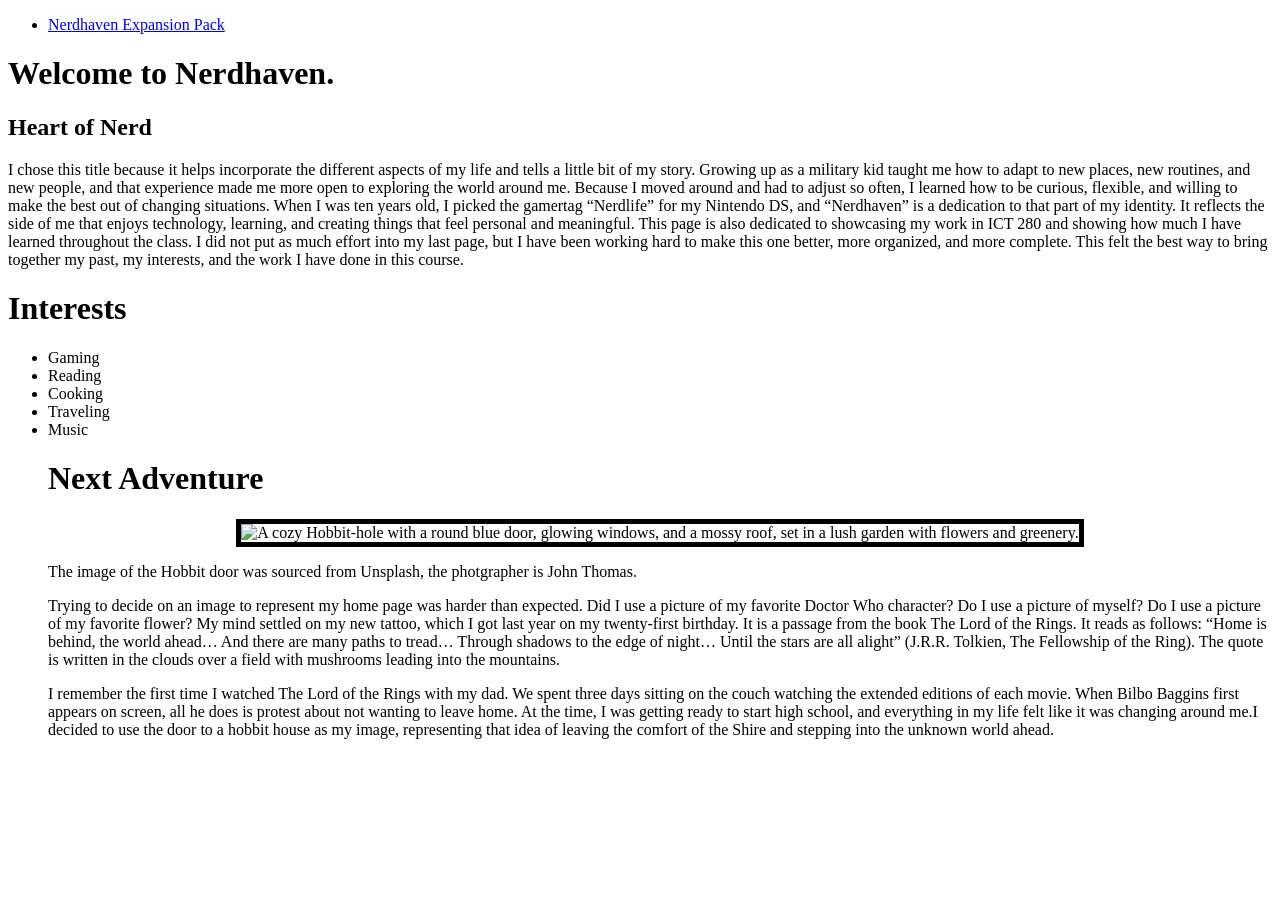
==== index.html @ b2e908db "And nothing… lol… the image still did not show up this time. I started a <div> tag and put the src a" ====
<!-- Redone from scratch, this is the new index.html for the intention of creating project three. It is a simple page with a header and a paragraph of text, for my original web project. -->
<!-- I will be adding more content and styling to this page for the furture ICT280 project. -->
 <!-- Push Ten I realaized lowkey a huge mistake, I didnt creeate the project two file, this page is supposed to be simple. -->

<!DOCTYPE html>
    <!--forgot proper doctype declaration, added it in. <!DOCTYPE html> Caused the page to render weird intially.-->
<html lang="en">
<head>
    <meta charset="UTF-8">
    <meta name="viewport" content="width=device-width, initial-scale=1.0">
    <title>Nerdhaven</title>
</head>
<!--Added the navigation bar to page one. I am so stupid, all i had to do was read both pages. I was so focused on project two I didn't realize I needed to create the file.-->
 <body>  
<nav>
        <ul>
           <!--Removed the Home link from the home page, and the project two link from the project two page. This is to help with organization and make it easier to navigate.-->
            <li><a href="html/project2.html">Nerdhaven Expansion Pack</a></li>
        </ul>
    </nav>
    <header>
        <h1>Welcome  to Nerdhaven. </h1>
            <!--removed after commit 38, to help with organization.-->
            <h2>Heart of Nerd</h2>
            <p>I chose this title because it helps incorporate the different aspects of my life and tells a little bit of my story. Growing up as a military kid taught me how to adapt to new places, new routines, and new people, and that experience made me more open to exploring the world around me. Because I moved around and had to adjust so often, I learned how to be curious, flexible, and willing to make the best out of changing situations. When I was ten years old, I picked the gamertag “Nerdlife” for my Nintendo DS, and “Nerdhaven” is a dedication to that part of my identity. It reflects the side of me that enjoys technology, learning, and creating things that feel personal and meaningful. This page is also dedicated to showcasing my work in ICT 280 and showing how much I have learned throughout the class. I did not put as much effort into my last page, but I have been working hard to make this one better, more organized, and more complete. This felt the best way to bring together my past, my interests, and the work I have done in this course.</p>
    </header>

    <main></main>

    <!---line 22 through 68, the body paragraph needs to be moved to the project two file I believe. I am going to leave the sections on the homepage for now-->
    <!--Next is the start of the Intrests blueprint. Broken into different paragraphs for specfic intressts.  -->

    <header>
        <h1>Interests</h1>
    </header>
<!--This section should break down each interest into different sections using a list-->
    <main>
        <ul>
            <li>Gaming</li>
            <li>Reading</li>
            <li>Cooking</li>
            <li>Traveling</li>
            <li>Music</li>
            </ul><ul
        </ul>
        <!--I needed to close the ul tag.-->

            <!--Removed pargraphs so they only appear on the project two page, and not the homepage.-->
<!--Finally time to add the image. Will only be adding one for now. Depending on timing, I may add more in the future.-->
        <header>
            <h1>Next Adventure</h1>
            <div style="text-align: center;">
                <img src="https://images.unsplash.com/photo-1673752016559-b672790d2d99?q=80&w=888&auto=format&fit=crop"
                     alt="A cozy Hobbit-hole with a round blue door, glowing windows, and a mossy roof, set in a lush garden with flowers and greenery."
                     width="500" 
                     height="300" 
                     border="5">
            </div>
            <p>The image of the Hobbit door was sourced from Unsplash, the photgrapher is John Thomas.</p>
            <p>Trying to decide on an image to represent my home page was harder than expected. Did I use a picture of my favorite Doctor Who character? Do I use a picture of myself? Do I use a picture of my favorite flower? My mind settled on my new tattoo, which I got last year on my twenty-first birthday. It is a passage from the book The Lord of the Rings. It reads as follows: “Home is behind, the world ahead… And there are many paths to tread… Through shadows to the edge of night… Until the stars are all alight” (J.R.R. Tolkien, The Fellowship of the Ring). The quote is written in the clouds over a field with mushrooms leading into the mountains.</p>
            <p> I remember the first time I watched The Lord of the Rings with my dad. We spent three days sitting on the couch watching the extended editions of each movie. When Bilbo Baggins first appears on screen, all he does is protest about not wanting to leave home. At the time, I was getting ready to start high school, and everything in my life felt like it was changing around me.I decided to use the door to a hobbit house as my image, representing that idea of leaving the comfort of the Shire and stepping into the unknown world ahead.  </p>
        </header>
   <!--Finish the main page-->
    </main>
        <main>
        <!--Main content goes here-->
    </main>
    </body> 
    </html> <!--Added closing tag for main, and html.-->
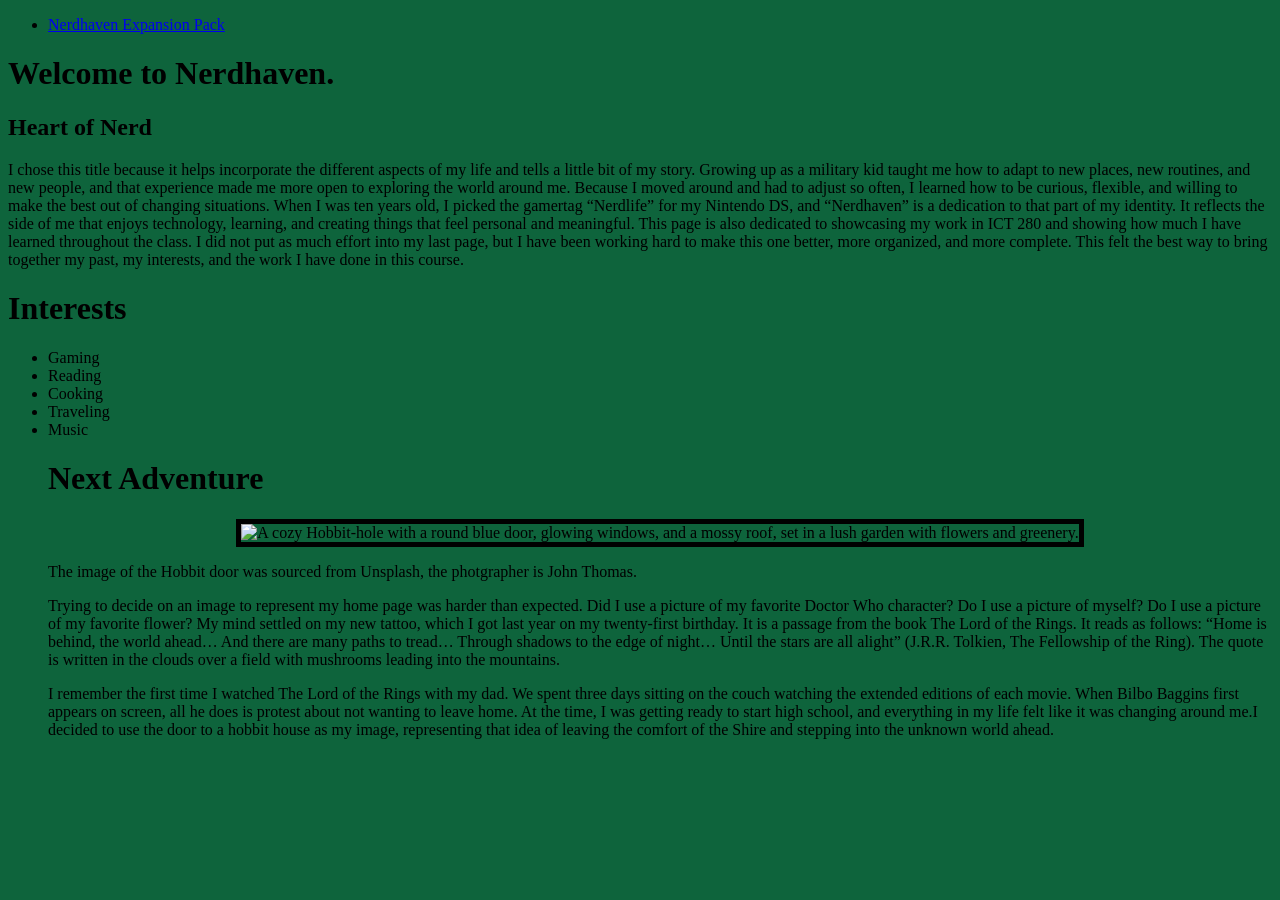
==== commit ff59bf80: "Success! The table actually worked! It’s a little weird because some of the text is bold where it sh" ====
--- a/index.html
+++ b/index.html
@@ -1,10 +1,11 @@
 <!-- Redone from scratch, this is the new index.html for the intention of creating project three. It is a simple page with a header and a paragraph of text, for my original web project. -->
 <!-- I will be adding more content and styling to this page for the furture ICT280 project. -->
- <!-- Push Ten I realaized lowkey a huge mistake, I didnt creeate the project two file, this page is supposed to be simple. -->
 
 <!DOCTYPE html>
     <!--forgot proper doctype declaration, added it in. <!DOCTYPE html> Caused the page to render weird intially.-->
 <html lang="en">
+    <!--Added in some color to try and change the webpage to a differnt color only using html-->
+<body bgcolor="#0E643C"> <!--This should be green lol-->
 <head>
     <meta charset="UTF-8">
     <meta name="viewport" content="width=device-width, initial-scale=1.0">
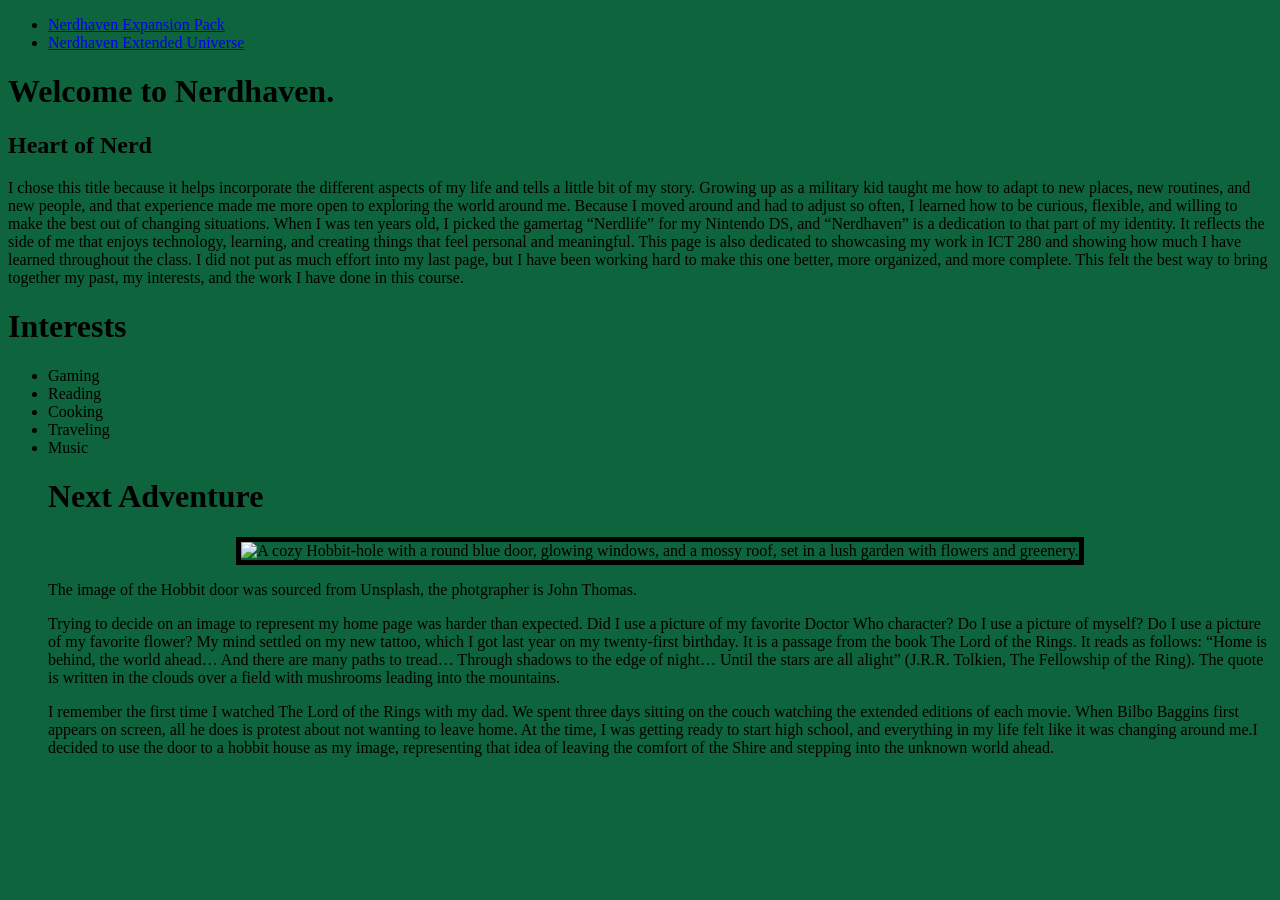
==== commit 2a6180dd: "WOOO! I have offically started project3. I copied over the first few lines of code from inex.html an" ====
--- a/index.html
+++ b/index.html
@@ -17,6 +17,7 @@
         <ul>
            <!--Removed the Home link from the home page, and the project two link from the project two page. This is to help with organization and make it easier to navigate.-->
             <li><a href="html/project2.html">Nerdhaven Expansion Pack</a></li>
+            <li><a href="html/project3.html">Nerdhaven Extended Universe</a></li> <!--Added link to project3, that way the pages can communicate-->
         </ul>
     </nav>
     <header>
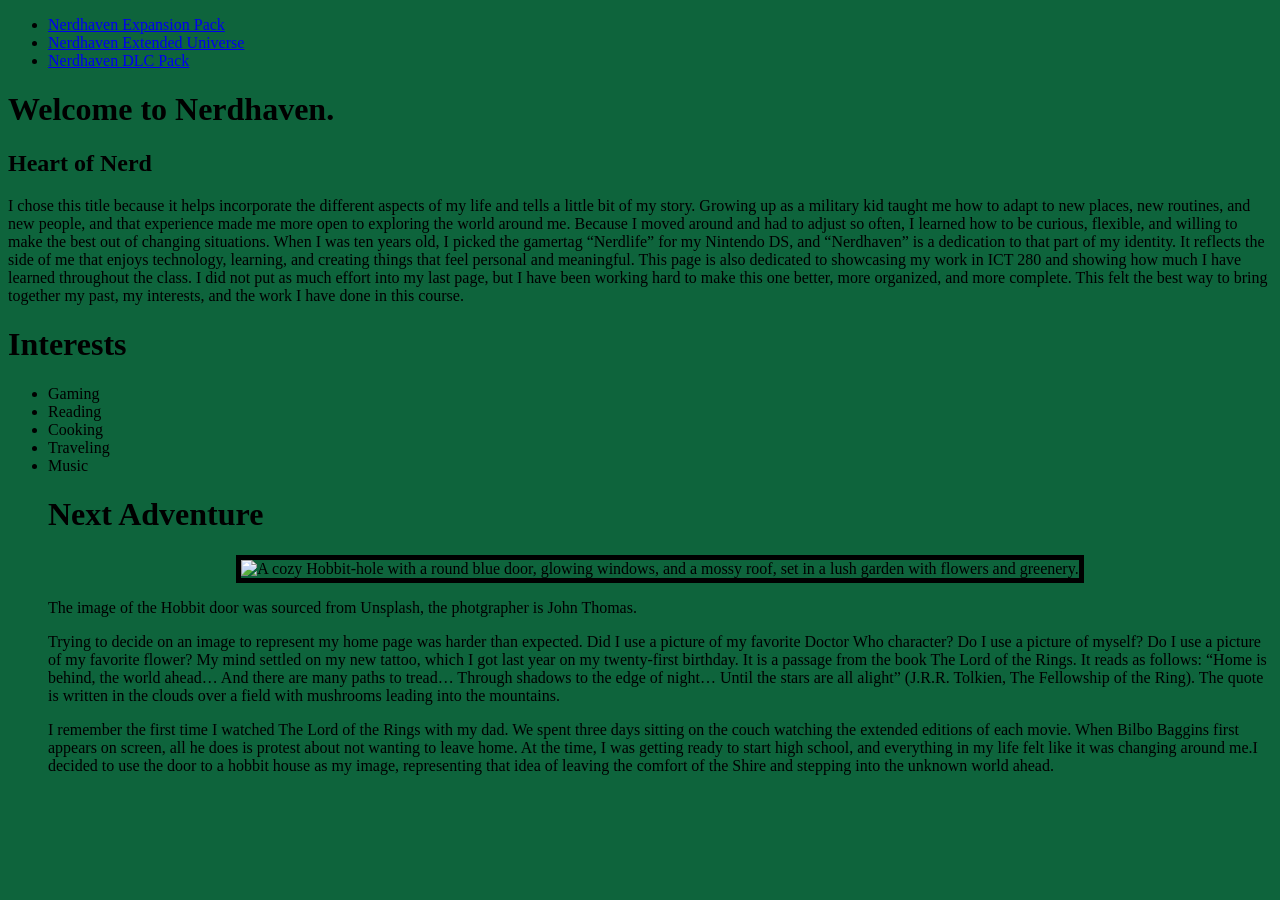
==== commit bcfdddbb: "Suprise Suprise lol. They did not appear on any of the pages, and the additional page was nowhere to" ====
--- a/index.html
+++ b/index.html
@@ -5,7 +5,8 @@
     <!--forgot proper doctype declaration, added it in. <!DOCTYPE html> Caused the page to render weird intially.-->
 <html lang="en">
     <!--Added in some color to try and change the webpage to a differnt color only using html-->
-<body bgcolor="#0E643C"> <!--This should be green lol-->
+<body bgcolor="#0E643C" "> <!--This should be green lol-->
+    
 <head>
     <meta charset="UTF-8">
     <meta name="viewport" content="width=device-width, initial-scale=1.0">
@@ -18,6 +19,7 @@
            <!--Removed the Home link from the home page, and the project two link from the project two page. This is to help with organization and make it easier to navigate.-->
             <li><a href="html/project2.html">Nerdhaven Expansion Pack</a></li>
             <li><a href="html/project3.html">Nerdhaven Extended Universe</a></li> <!--Added link to project3, that way the pages can communicate-->
+            <li><a href="../project4/project4.html">Nerdhaven DLC Pack</a></li>
         </ul>
     </nav>
     <header>
@@ -54,7 +56,7 @@
             <div style="text-align: center;">
                 <img src="https://images.unsplash.com/photo-1673752016559-b672790d2d99?q=80&w=888&auto=format&fit=crop"
                      alt="A cozy Hobbit-hole with a round blue door, glowing windows, and a mossy roof, set in a lush garden with flowers and greenery."
-                     width="500" 
+                     width="800" 
                      height="300" 
                      border="5">
             </div>
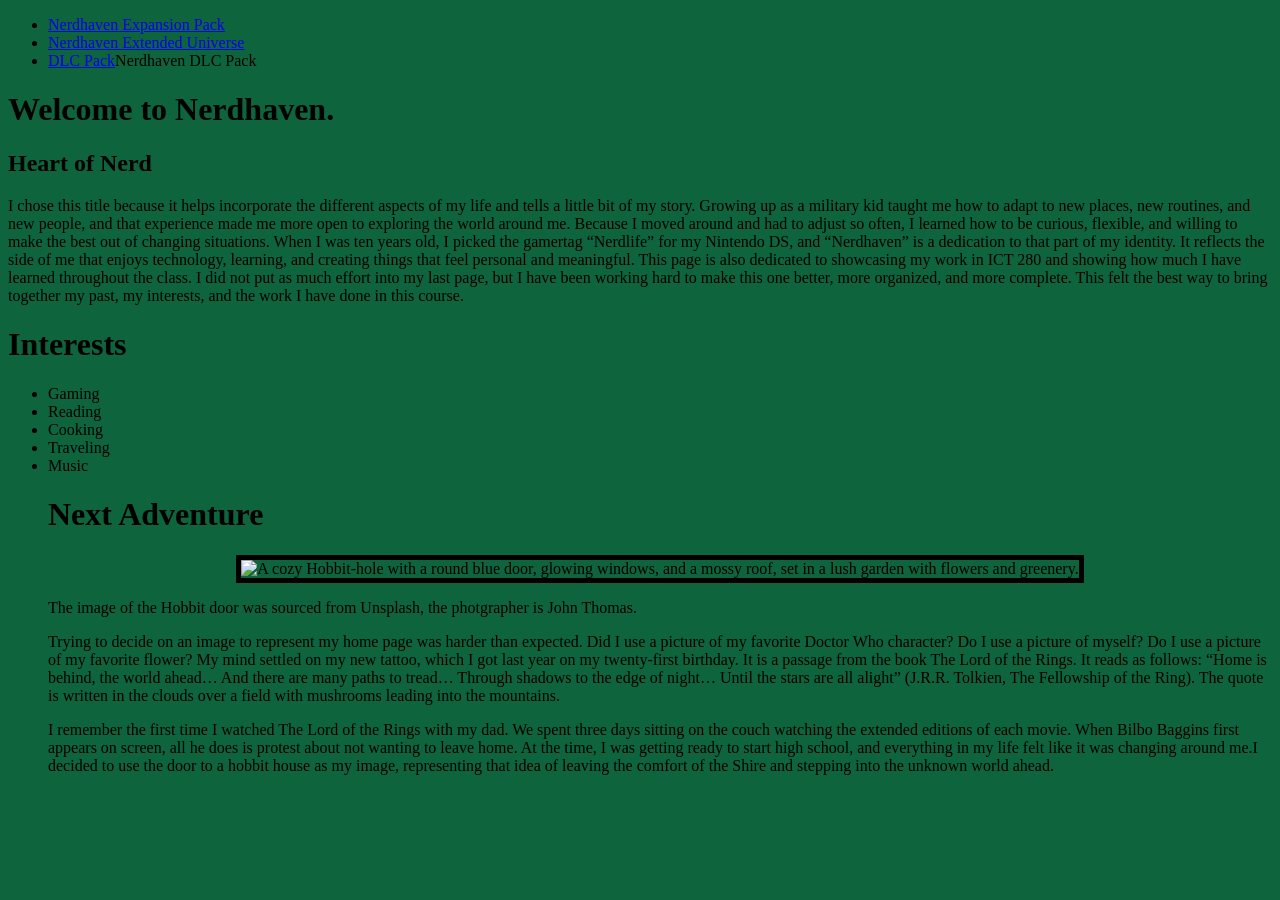
==== commit 4715c532: "The link from the home page to the DLC Pack returned a 404 error, and the Extended Universe and Expa" ====
--- a/index.html
+++ b/index.html
@@ -19,7 +19,7 @@
            <!--Removed the Home link from the home page, and the project two link from the project two page. This is to help with organization and make it easier to navigate.-->
             <li><a href="html/project2.html">Nerdhaven Expansion Pack</a></li>
             <li><a href="html/project3.html">Nerdhaven Extended Universe</a></li> <!--Added link to project3, that way the pages can communicate-->
-            <li><a href="../project4/project4.html">Nerdhaven DLC Pack</a></li>
+            <li><a href="javascript/project4.html">DLC Pack</a>Nerdhaven DLC Pack</a></li>
         </ul>
     </nav>
     <header>
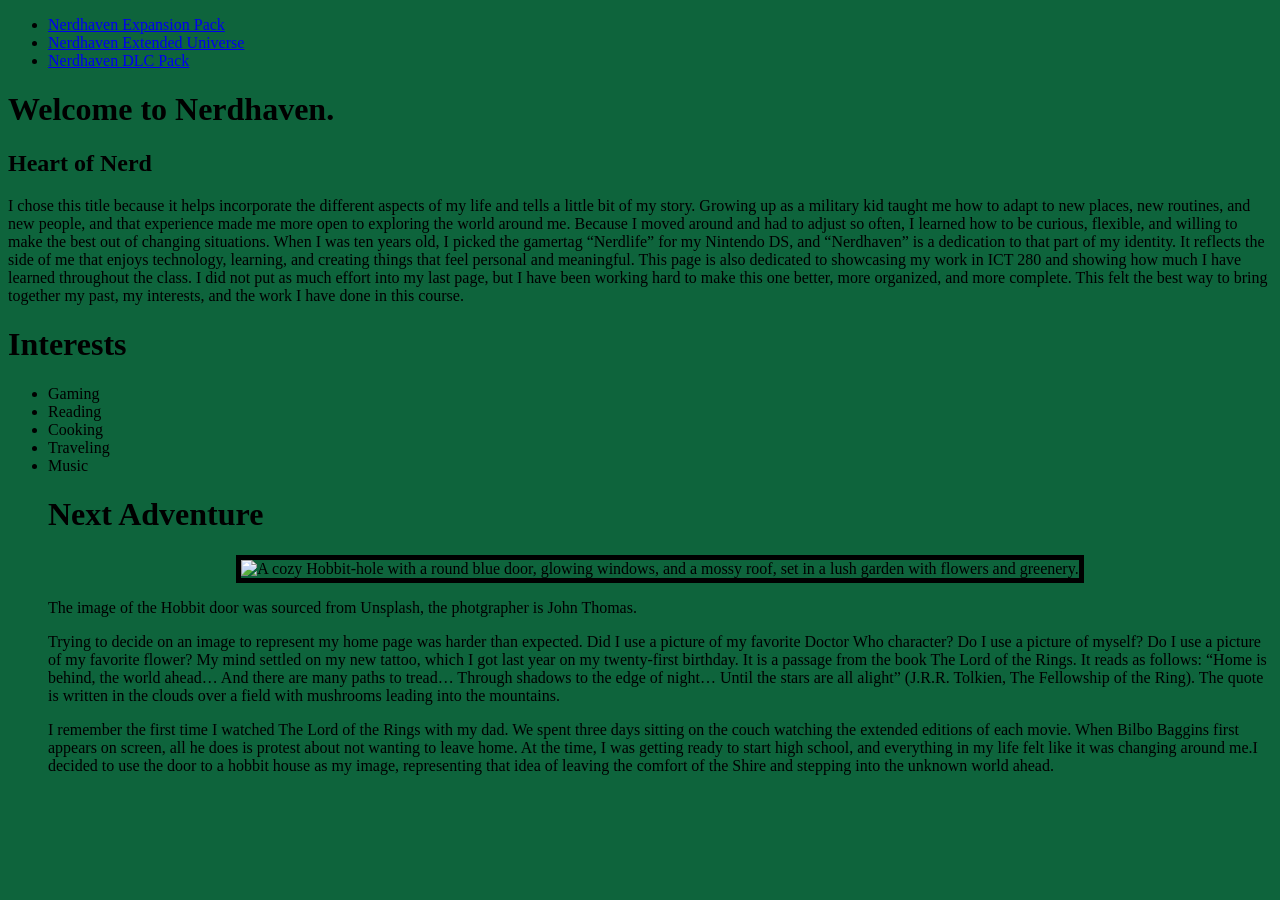
==== commit dd17f7ec: "Removed the extra “Nerdhaven DLC Pack” link from the Home page to reduce duplication and improve sit" ====
--- a/index.html
+++ b/index.html
@@ -19,7 +19,7 @@
            <!--Removed the Home link from the home page, and the project two link from the project two page. This is to help with organization and make it easier to navigate.-->
             <li><a href="html/project2.html">Nerdhaven Expansion Pack</a></li>
             <li><a href="html/project3.html">Nerdhaven Extended Universe</a></li> <!--Added link to project3, that way the pages can communicate-->
-            <li><a href="javascript/project4.html">DLC Pack</a>Nerdhaven DLC Pack</a></li>
+            <li><a href="javascript/project4.html">Nerdhaven DLC Pack</a></li>
         </ul>
     </nav>
     <header>
